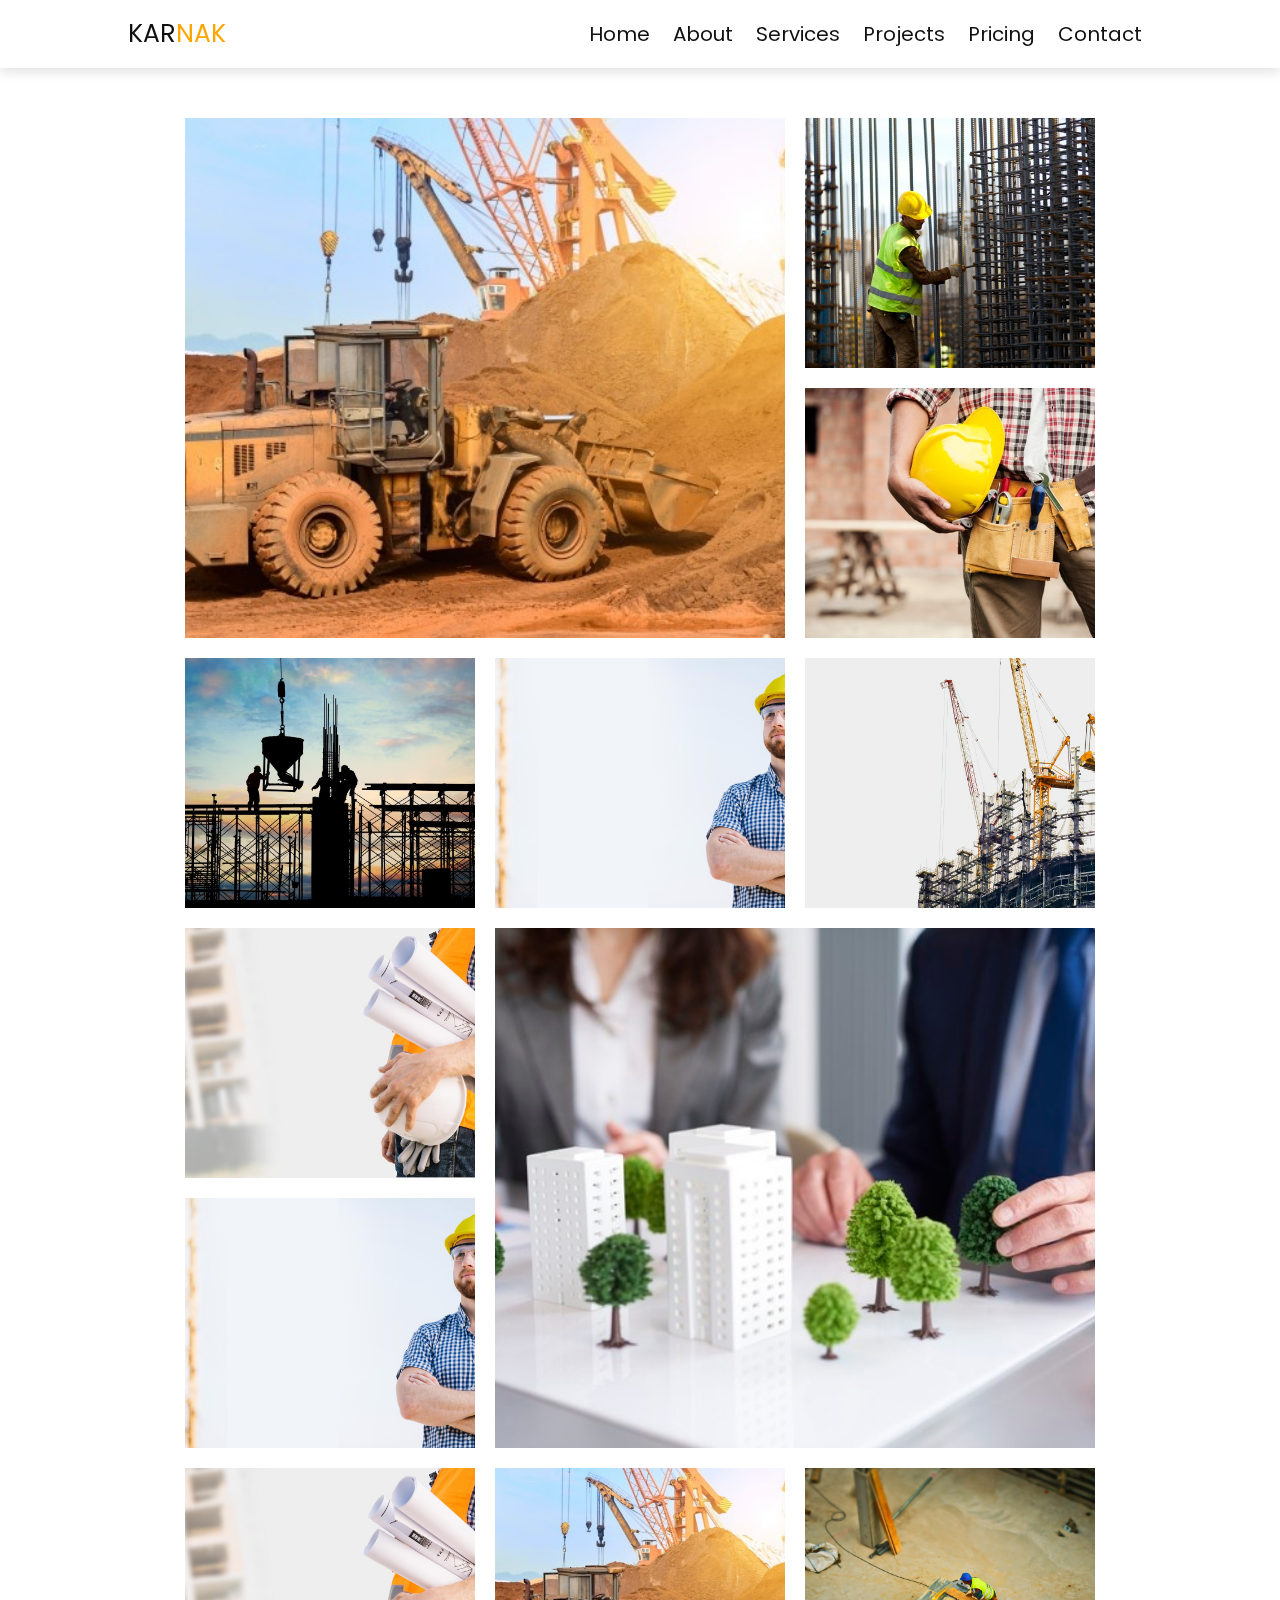
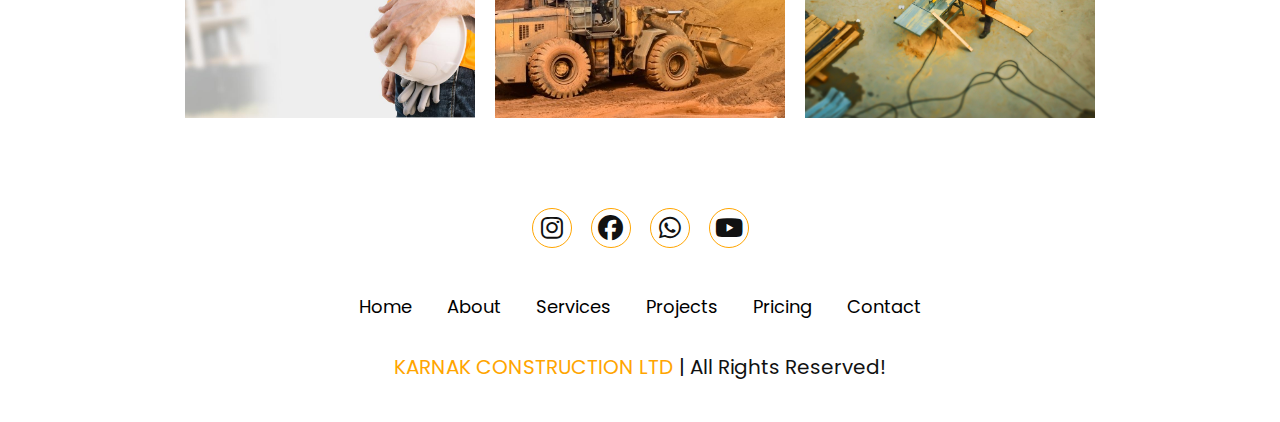
==== projects.html @ b7a1b961 "first commit" ====
<!DOCTYPE html>
<html lang="en">
<head>
    <meta charset="UTF-8">
    <meta http-equiv="X-UA-Compatible" content="IE=edge">
    <meta name="viewport" content="width=device-width, initial-scale=1.0">
    <title>All projects </title>
    <link rel="shortcut icon" href="images/client-logo-1.png" type="image/x-icon">
    <link rel="stylesheet" href="style.css">
    <link rel="stylesheet"href="https://cdnjs.cloudflare.com/ajax/libs/font-awesome/6.1.1/css/all.min.css">
</head>
<body>
    <header class="header">

        <a href="#" class="logo">KAR<span>NAK</span></a>
     
        <nav class="navbar">
           <a href="index.html">home</a>
           <a href="index.html#about"> about</a>
           <a href="index.html#services">services</a>
           <a href="index.html#projects">projects</a>
           <a href="index.html#pricing">pricing</a>
           <a href="index.html#contact">contact</a>
             
        
        </nav>
     
       
     
     </header>

     <div class="image-gallery">

        <div class="image-box">
          <img src="images/blog-1.jpg" alt="img.jpg" />
          <div class="overlay">
            <div class="details">
              <h3 class="title">
                <a href="#">Construction</a>
              </h3>
              <span class="category">
                <a href="#">Category</a>
              </span>
            </div>
          </div>
        </div>

        <div class="image-box">
          <img src="images/blog-2.jpg" alt="img.jpg" />
          <div class="overlay">
            <div class="details">
              <h3 class="title">
                <a href="#">Construction</a>
              </h3>
              <span class="category">
                <a href="#">Category</a>
              </span>
            </div>
          </div>
        </div>

        <div class="image-box">
          <img src="images/blog-3.jpg" alt="img.jpg" />
          <div class="overlay">
            <div class="details">
              <h3 class="title">
                <a href="#">Construction</a>
              </h3>
              <span class="category">
                <a href="#">Category</a>
              </span>
            </div>
          </div>
        </div>

        <div class="image-box">
          <img src="images/blog-4.jpg" alt="img.jpg" />
          <div class="overlay">
            <div class="details">
              <h3 class="title">
                <a href="#">Construction</a>
              </h3>
              <span class="category">
                <a href="#">Category</a>
              </span>
            </div>
          </div>
        </div>

        <div class="image-box">
          <img src="images/home-slide-1.jpg" alt="img.jpg" />
          <div class="overlay">
            <div class="details">
              <h3 class="title">
                <a href="#">Construction</a>
              </h3>
              <span class="category">
                <a href="#">Category</a>
              </span>
            </div>
          </div>
        </div>

        <div class="image-box">
          <img src="images/home-slide-2.jpg" alt="img.jpg" />
          <div class="overlay">
            <div class="details">
              <h3 class="title">
                <a href="#">Construction</a>
              </h3>
              <span class="category">
                <a href="#">Category</a>
              </span>
            </div>
          </div>
        </div>

        <div class="image-box">
          <img src="images/home-slide-3.jpg" alt="img.jpg" />
          <div class="overlay">
            <div class="details">
              <h3 class="title">
                <a href="#">Construction</a>
              </h3>
              <span class="category">
                <a href="#">Category</a>
              </span>
            </div>
          </div>
        </div>

        <div class="image-box">
          <img src="images/blog-6.jpg" alt="img.jpg" />
          <div class="overlay">
            <div class="details">
              <h3 class="title">
                <a href="#">Construction</a>
              </h3>
              <span class="category">
                <a href="#">Category</a>
              </span>
            </div>
          </div>
        </div>

        <div class="image-box">
          <img src="images/home-slide-1.jpg" alt="img.jpg" />
          <div class="overlay">
            <div class="details">
              <h3 class="title">
                <a href="#">Construction</a>
              </h3>
              <span class="category">
                <a href="#">Category</a>
              </span>
            </div>
          </div>
        </div>

        <div class="image-box">
          <img src="images/home-slide-3.jpg" alt="img.jpg" />
          <div class="overlay">
            <div class="details">
              <h3 class="title">
                <a href="#">Construction</a>
              </h3>
              <span class="category">
                <a href="#">Category</a>
              </span>
            </div>
          </div>
        </div>

        <div class="image-box">
          <img src="images/blog-1.jpg" alt="img.jpg" />
          <div class="overlay">
            <div class="details">
              <h3 class="title">
                <a href="#">Construction</a>
              </h3>
              <span class="category">
                <a href="#">Category</a>
              </span>
            </div>
          </div>
        </div>

        <div class="image-box">
          <img src="images/pexels-pixabay-159375.jpg" alt="img.jpg" />
          <div class="overlay">
            <div class="details">
              <h3 class="title">
                <a href="#">Construction</a>
              </h3>
              <span class="category">
                <a href="#">Category</a>
              </span>
            </div>
          </div>
        </div>

    </div>

    <section class="footer">

        <div class="social">
            <a href="#"><i class="fa-brands fa-instagram"></i></a>
            <a href="#"><i class="fa-brands fa-facebook"></i></a>
            <a href="#"><i class="fa-brands fa-whatsapp"></i></a>
            <a href="#"><i class="fa-brands fa-youtube"></i></a>
        </div>
        
         <ul class="list">
          <li> <a href="index.html">home</a> </li>
          <li> <a href="index.htmlabout">about</a>    </li>
          <li> <a href="index.html#services">services</a>  </li>
          <li> <a href="index.html#projects">projects</a>  </li>
          <li> <a href="index.html#pricing">pricing</a>  </li>
          <li> <a href="index.html#contact">contact</a>  </li>
          
          </ul>
            <p class="credit"> <span>KARNAK CONSTRUCTION LTD</span> | all rights reserved! </p>
        
        </section>
 <script src="script.js"></script>
</body>
</html>
---- style.css ----
@import url("https://fonts.googleapis.com/css2?family=Poppins:wght@100;200;300;400;500;600&display=swap");
:root {
  --yellow:orange;
  --black:#111;
  --white:#fff;
  --light-color:#666;
  --light-bg:#eee;
  --box-shadow:0 .5rem 1rem rgba(0,0,0,.1);
  --border:.1rem solid rgba(0,0,0,.3);
}

* {
  font-family: 'Poppins', sans-serif;
  margin: 0;
  padding: 0;
  -webkit-box-sizing: border-box;
          box-sizing: border-box;
  outline: none;
  border: none;
  text-decoration: none;
}


html {
  font-size: 62.5%;
  overflow-x: hidden;
  scroll-behavior: smooth;
  scroll-padding-top: 7rem;
}

html::-webkit-scrollbar {
  width: 1rem;
}

html::-webkit-scrollbar-track {
  background: transparent;
}

html::-webkit-scrollbar-thumb {
  background: var(--yellow);
}

section {
  padding: 5rem 10%;
}

.heading {
  margin-bottom: 3rem;
  font-size: 3rem;
  color: var(--black);
  text-transform: capitalize;
  padding-left: 1rem;
  border-left: 1rem solid var(--yellow);
}


.btn {
  display: inline-block;
  margin-top: 1rem;
  padding: 1rem 3rem;
  background: var(--black);
  box-shadow: rgb(114, 113, 113) 4px 4px 4px;
  border-radius: 8px;
  transition: transform 200ms, box-shadow 200ms ;
  color: var(--white);
  cursor:pointer;
  font-size: 1.7rem;
  text-transform: capitalize;
  -webkit-transition: .2s linear;
  transition: .2s linear;
}

.btn:hover {
  background: var(--yellow);
  color: var(--black);
}

.btn:active{
  transform: translateY(4px) translateX(4px);
  box-shadow: #094c66 0px 0px 0px;
}

@-webkit-keyframes fadeIn {
  0% {
    top: 50%;
    opacity: 0;
  }
}

@keyframes fadeIn {
  0% {
    top: 50%;
    opacity: 0;
  }
}

.header {
  position: -webkit-sticky;
  position: sticky;
  top: 0;
  left: 0;
  right: 0;
  -webkit-box-shadow: var(--box-shadow);
          box-shadow: var(--box-shadow);
  padding: 1.5rem 10%;
  display: -webkit-box;
  display: -ms-flexbox;
  display: flex;
  -webkit-box-align: center;
      -ms-flex-align: center;
          align-items: center;
  -webkit-box-pack: justify;
      -ms-flex-pack: justify;
          justify-content: space-between;
  z-index: 1000;
  background: var(--white);
  
}

.header .logo {
  font-size: 2.5rem;
  color: var(--black);
  text-transform: capitalize;
}

.header .logo span {
  /* color: var(--yellow); */
  color: orange;
}

.header .navbar a {
  font-size: 2rem;
  color: var(--black);
  text-transform: capitalize;
  margin: 0 1rem;
}

.header .navbar a:hover {
  color: var(--yellow);

}

/* .header .icons {
   display: none;
}

 #menu-btn{
    display: none;
    see line 723
} */  

.contact-info {
  position: fixed;
  top: 0;
  right: 0;
  width: 35rem;
  background: var(--white);
  height: 100%;
  text-align: center;
  z-index: 1100;
  padding: 0 2rem;
  padding-top: 5rem;
  display: none;
}

.contact-info.active {
  -webkit-box-shadow: 0 0 0 100vw rgba(0, 0, 0, 0.7);
          box-shadow: 0 0 0 100vw rgba(0, 0, 0, 0.7);
  display: block;
}

.contact-info #close-contact-info {
  position: absolute;
  top: 1rem;
  right: 1.5rem;
  cursor: pointer;
  font-size: 4rem;
  color: var(--black);
}

.contact-info #close-contact-info:hover {
  -webkit-transform: rotate(90deg);
          transform: rotate(90deg);
}

.contact-info .info {
  padding: 2rem 0;
}

.contact-info .info i {
  height: 5rem;
  width: 5rem;
  line-height: 5rem;
  font-size: 2rem;
  background: var(--light-bg);
  color: var(--black);
  cursor: pointer;
  text-align: center;
  margin-bottom: .5rem;
}

.contact-info .info i:hover {
  background: var(--black);
  color: var(--white);
}

.contact-info .info h3 {
  font-size: 2rem;
  color: var(--black);
  text-transform: capitalize;
  padding: 1rem 0;
}

.contact-info .info p {
  font-size: 1.5rem;
  color: var(--light-color);
  line-height: 2;
}

.contact-info .share {
  padding-top: 2rem;
  border-top: var(--border);
  margin-top: 1rem;
}

.contact-info .share a {
  height: 5rem;
  width: 5rem;
  line-height: 5rem;
  font-size: 2rem;
  background: var(--light-bg);
  color: var(--black);
  cursor: pointer;
  text-align: center;
  margin: 0 .3rem;
}

.contact-info .share a:hover {
  background: var(--black);
  color: var(--white);
}

.home {
  padding: 0;
}

.home .slide {
  min-height: 60rem;
  display: -webkit-box;
  display: -ms-flexbox;
  display: flex;
  -webkit-box-align: center;
      -ms-flex-align: center;
          align-items: center;
  position: relative;
  background-size: cover !important;
  background-position: center !important;
}

.home .slide::before {
  content: '';
  position: absolute;
  top: 0;
  left: 0;
  height: 100%;
  width: 100%;
  background: -webkit-gradient(linear, left top, right top, from(var(--white)), to(transparent));
  background: linear-gradient(90deg, var(--white), transparent);
}

.home .slide .content {
  width: 50rem;
  position: relative;
}

.home .slide .content h3 {
  font-size: 6rem;
  color: var(--black);
  text-transform: capitalize;
  text-transform: uppercase;
}

.home .slide .content p {
  font-size: 1.4rem;
  color: var(--light-color);
  line-height: 2;
  padding: 1rem 0;
}

.home .swiper-button-next,
.home .swiper-button-prev {
  top: initial;
  bottom: 0;
  left: initial;
  right: 0;
  height: 7rem;
  width: 7rem;
  line-height: 7rem;
  background: var(--white);
}

.home .swiper-button-next:hover,
.home .swiper-button-prev:hover {
  background: var(--yellow);
}

.home .swiper-button-next::after,
.home .swiper-button-prev::after {
  font-size: 2rem;
  color: var(--black);
}

.home .swiper-button-prev {
  right: 7rem;
}

.about .row {
  display: -webkit-box;
  display: -ms-flexbox;
  display: flex;
  -webkit-box-align: center;
      -ms-flex-align: center;
          align-items: center;
  -ms-flex-wrap: wrap;
      flex-wrap: wrap;
  gap: 3rem;
}

.about .row .video {
  -webkit-box-flex: 1;
      -ms-flex: 1 1 41rem;
          flex: 1 1 41rem;
          
}

.about .row .video video {
  width: 100%;
  border-radius: 50%;
}

.about .row .content {
  -webkit-box-flex: 1;
      -ms-flex: 1 1 41rem;
          flex: 1 1 41rem;
}

.about .row .content h3 {
  font-size: 3.5rem;
  color: var(--black);
  text-transform: capitalize;
}

.about .row .content p {
  font-size: 1.5rem;
  color: var(--light-color);
  line-height: 2;
  padding: 1rem 0;
}

.about .box-container {
  margin-top: 3rem;
  display: -ms-grid;
  display: grid;
  -ms-grid-columns: (minmax(16rem, 1fr))[auto-fit];
      grid-template-columns: repeat(auto-fit, minmax(16rem, 1fr));
  gap: 2rem;
  -webkit-box-align: end;
      -ms-flex-align: end;
          align-items: flex-end;
}

.about .box-container .box {
  text-align: center;
  background: var(--light-bg);
  padding: 3rem 2rem;
}

.about .box-container .box h3 {
  font-size: 4rem;
  color: var(--black);
  text-transform: capitalize;
}

.about .box-container .box p {
  font-size: 1.5rem;
  color: var(--light-color);
  line-height: 2;
  padding-top: .5rem;
}

.services {
  background: var(--light-bg);
}

.services .box-container {
  display: -ms-grid;
  display: grid;
  -ms-grid-columns: (minmax(25rem, 1fr))[auto-fit];
      grid-template-columns: repeat(auto-fit, minmax(25rem, 1fr));
  gap: 2rem;
}

.services .box-container .box {
  text-align: center;
  padding: 3rem;
  background: var(--white);
  -webkit-box-shadow: var(--box-shadow);
          box-shadow: var(--box-shadow);
  border: var(--border);
}

.services .box-container .box:hover img {
  -webkit-transform: translateY(-1rem);
          transform: translateY(-1rem);
}

.services .box-container .box img {
  height: 7rem;
  margin-bottom: .5rem;
  -webkit-transition: .2s linear;
  transition: .2s linear;
}

.services .box-container .box h3 {
  font-size: 1.7rem;
  color: var(--black);
  text-transform: capitalize;
  padding: 1rem 0;
}

.services .box-container .box p {
  font-size: 1.4rem;
  color: var(--light-color);
  line-height: 2;
}

.projects {
  /* background: var(--black); */
  /* background: repeating-linear-gradient(45deg, transparent, transparent 10px, rgb(230, 209, 95) 10px, rgb(233, 206, 54) 20px),
  linear-gradient(to bottom, #eee, #999); */
  background:white;
}

.projects .heading {
  color: var(--black);
}

.projects .box-container {
  display: -ms-grid;
  display: grid;
  -ms-grid-columns: (minmax(30rem, 1fr))[auto-fit];
      grid-template-columns: repeat(auto-fit, minmax(30rem, 1fr));
  gap: 2rem;
}



.projects .box-container .box {
  cursor: initial;
}

.projects .box-container .box:hover .image img {
  -webkit-transform: scale(1.1);
          transform: scale(1.1);
}

.projects .box-container .box .image {
  height: 40rem;
  overflow: hidden;
}

.projects .box-container .box .image img {
  height: 100%;
  width: 100%;
  -o-object-fit: cover;
     object-fit: cover;
  -webkit-transition: .2s linear;
  transition: .2s linear;
}

.projects .box-container .box .content {
  display: -webkit-box;
  display: -ms-flexbox;
  display: flex;
  background: var(--black);
  -webkit-box-pack: justify;
      -ms-flex-pack: justify;
          justify-content: space-between;
}

.projects .box-container .box .content .info {
  padding: 1rem 2rem;
}

.projects .box-container .box .content .info h3 {
  font-size: 1.7rem;
  color: var(--white);
  text-transform: capitalize;
}

.projects .box-container .box .content .info p {
  font-size: 1.5rem;
  color: var(--white);
  line-height: 2;
}



.pricing {
  background: var(--light-bg);
}

.pricing .box-container {
  display: -ms-grid;
  display: grid;
  -ms-grid-columns: (minmax(30rem, 1fr))[auto-fit];
      grid-template-columns: repeat(auto-fit, minmax(30rem, 1fr));
  gap: 2rem;
}

.pricing .box-container .box {
  background: var(--white);
  text-align: center;
  padding: 2rem;
  border: var(--border);
  -webkit-box-shadow: var(--box-shadow);
          box-shadow: var(--box-shadow);
}

.pricing .box-container .box i {
  font-size: 3rem;
  height: 7rem;
  width: 7rem;
  line-height: 7rem;
  border-radius: 50%;
  margin-bottom: 2rem;
  background: var(--yellow);
  color: var(--black);
}

.pricing .box-container .box h3 {
  font-size: 2rem;
  color: var(--black);
  text-transform: capitalize;
  font-weight: normal;
}

.pricing .box-container .box .price {
  padding: 1rem 0;
  font-size: 5rem;
  color: var(--black);
  text-transform: capitalize;
}

.pricing .box-container .box .price span {
  font-size: 2rem;
}

.pricing .box-container .box .list {
  padding: 1rem 0;
}

.pricing .box-container .box .list p {
  padding: 1rem 0;
  font-size: 1.4rem;
  color: var(--light-color);
  line-height: 2;
}

.contact {
  background: var(--black);
}

.contact .heading {
  color: var(--white);
}

.contact .row {
  display: -webkit-box;
  display: -ms-flexbox;
  display: flex;
  -ms-flex-wrap: wrap;
      flex-wrap: wrap;
  gap: 2rem;
}

.contact .row .map {
  -webkit-box-flex: 1;
      -ms-flex: 1 1 41rem;
          flex: 1 1 41rem;
  width: 100%;
}

.contact .row form {
  -webkit-box-flex: 1;
      -ms-flex: 1 1 41rem;
          flex: 1 1 41rem;
  background: var(--white);
  padding: 2rem;
}

.contact .row form h3 {
  font-size: 2.5rem;
  color: var(--black);
  text-transform: capitalize;
}

.contact .row form .box {
  margin: .7rem 0;
  width: 100%;
  padding: 1.5rem 0;
  border-bottom: var(--border);
  font-size: 1.6rem;
  color: var(--light-color);
}

.contact .row form .box:focus {
  border-color: var(--yellow);
}

.contact .row form textarea {
  height: 15rem;
  resize: none;
}



.logo-container {
  text-align: center;
}

.logo-container img {
  height: 10rem;
  pointer-events: none;
  -webkit-user-select: none;
     -moz-user-select: none;
      -ms-user-select: none;
          user-select: none;
}

.footer {
  text-align: center;
  color: #EEEEEE;
  padding: 40px 0;
}

.footer .social {
  text-align: center;
  padding-bottom: 45px;
  color: var(--black);
}

.footer .social a {
    font-size: 25px;
    color: var(--black);
    border: 1px solid var(--yellow);
    border-radius: 50%;
    line-height: 40px;
    display: inline-block;
    width: 40px;
    height: 40px;
    text-align: center;
    margin: 0 8px;
    transition: .5s ease-in-out;
  }


  .footer .social a:hover{
   color: var(--yellow);
  }

  .footer ul{
    margin-top: 0;
    padding: 0;
    font-size: 18px;
    line-height: 1.6;
    margin-bottom: 0;
    text-align: center;
  }

  .footer ul li a{
    color:black;
    text-transform: capitalize;
  }

  .footer ul li{
    display: inline-block;
    padding: 0 15px;
  }


  .footer ul li a:hover{
    color: var(--yellow);
  }
.footer .credit {
  font-size: 2rem;
  color: var(--black);
  text-transform: capitalize;
  margin-top: 2rem;
  padding-top: 1rem;
}

.footer .credit span {
  color: var(--yellow);
}

@media (max-width: 1200px) {
  .header {
    padding: 1.5rem 2rem;
  }
  section {
    padding: 3rem 5%;
  }
}

@media (max-width: 991px) {
  html {
    font-size: 55%;
  }
  section {
    padding: 3rem 2rem;
  }
  .header  #menu-btn {
    display: inline-block;
  }
  .header .navbar {
    position: absolute;
    top: 99%;
    left: 0;
    right: 0;
    background: var(--white);
    border-top: var(--border);
    border-bottom: var(--border);
    -webkit-clip-path: polygon(0 0, 100% 0, 100% 0, 0 0);
            clip-path: polygon(0 0, 100% 0, 100% 0, 0 0);
    -webkit-transition: .2s linear;
    transition: .2s linear;
  }
  .header .navbar.active {
    -webkit-clip-path: polygon(0 0, 100% 0, 100% 100%, 0 100%);
            clip-path: polygon(0 0, 100% 0, 100% 100%, 0 100%);
  }
  .header .navbar a {
    display: block;
    margin: 2rem;
  }
}

@media (max-width: 768px) {
  .header .search-form {
    width: 90%;
  }
  .header .login-form {
    width: 90%;
  }
  .home .slide {
    -webkit-box-pack: center;
        -ms-flex-pack: center;
            justify-content: center;
  }
  .home .slide .content {
    text-align: center;
  }
  .home .slide .content h3 {
    font-size: 3rem;
  }
}

@media (max-width: 450px) {
  html {
    font-size: 50%;
  }
  .about .row .content h3 {
    font-size: 2.5rem;
  }
}




/* projects.html css starts  */


.image-gallery {
    width: 100%;
    max-width: 950px;
    margin: 0 auto;
    padding: 50px 20px;
    display: grid;
    grid-template-columns: repeat(auto-fit, minmax(250px, 1fr));
    grid-auto-rows: 250px;
    grid-auto-flow: dense;
    grid-gap: 20px;
  }
  
  .image-gallery .image-box {
    position: relative;
    background-color: #d7d7d8;
    overflow: hidden;
  }
  
  .image-gallery .image-box:nth-child(7n + 1) {
    grid-column: span 2;
    grid-row: span 2;
  }
  
  .image-gallery .image-box img {
    width: 100%;
    height: 100%;
    object-fit: cover;
    transition: all 0.5s ease;
  }
  
  .image-gallery .image-box:hover img {
    transform: scale(1.1);
  }
  
  .image-gallery .image-box .overlay {
    position: absolute;
    top: 0;
    right: 0;
    bottom: 0;
    left: 0;
    background-color: #fafafaf2;
    display: flex;
    align-items: center;
    justify-content: center;
    opacity: 0;
    transition: all 0.5s ease;
    z-index: 1;
  }
  
  .image-gallery .image-box:hover .overlay {
    top: 20px;
    right: 20px;
    bottom: 20px;
    left: 20px;
    opacity: 1;
  }
  
  .image-gallery .image-box .details {
    text-align: center;
  }
  
  .image-gallery .image-box .details .title {
    margin-bottom: 8px;
    font-size: 24px;
    font-weight: 600;
    position: relative;
    top: -5px;
    opacity: 0;
    visibility: hidden;
    transition: all 0.3s ease;
  }
  
  .image-gallery .image-box .details .category {
    font-size: 18px;
    font-weight: 400;
    position: relative;
    bottom: -5px;
    opacity: 0;
    visibility: hidden;
    transition: all 0.3s ease;
  }
  
  .image-gallery .image-box:hover .details .title {
    top: 0px;
    opacity: 1;
    visibility: visible;
    transition: all 0.3s 0.2s ease;
  }
  
  .image-gallery .image-box:hover .details .category {
    bottom: 0;
    opacity: 1;
    visibility: visible;
    transition: all 0.3s 0.2s ease;
  }
  
  .image-gallery .image-box .details .title a,
  .image-gallery .image-box .details .category a {
    color: #222222;
    text-decoration: none;
  }
  
  /* Let's make it responsive */
  @media (max-width: 768px) {
    .image-gallery {
      grid-template-columns: repeat(auto-fit, minmax(250px, 1fr));
      grid-auto-rows: 250px;
    }
  
    .image-gallery .image-box:nth-child(7n + 1) {
      grid-column: unset;
      grid-row: unset;
    }
  }
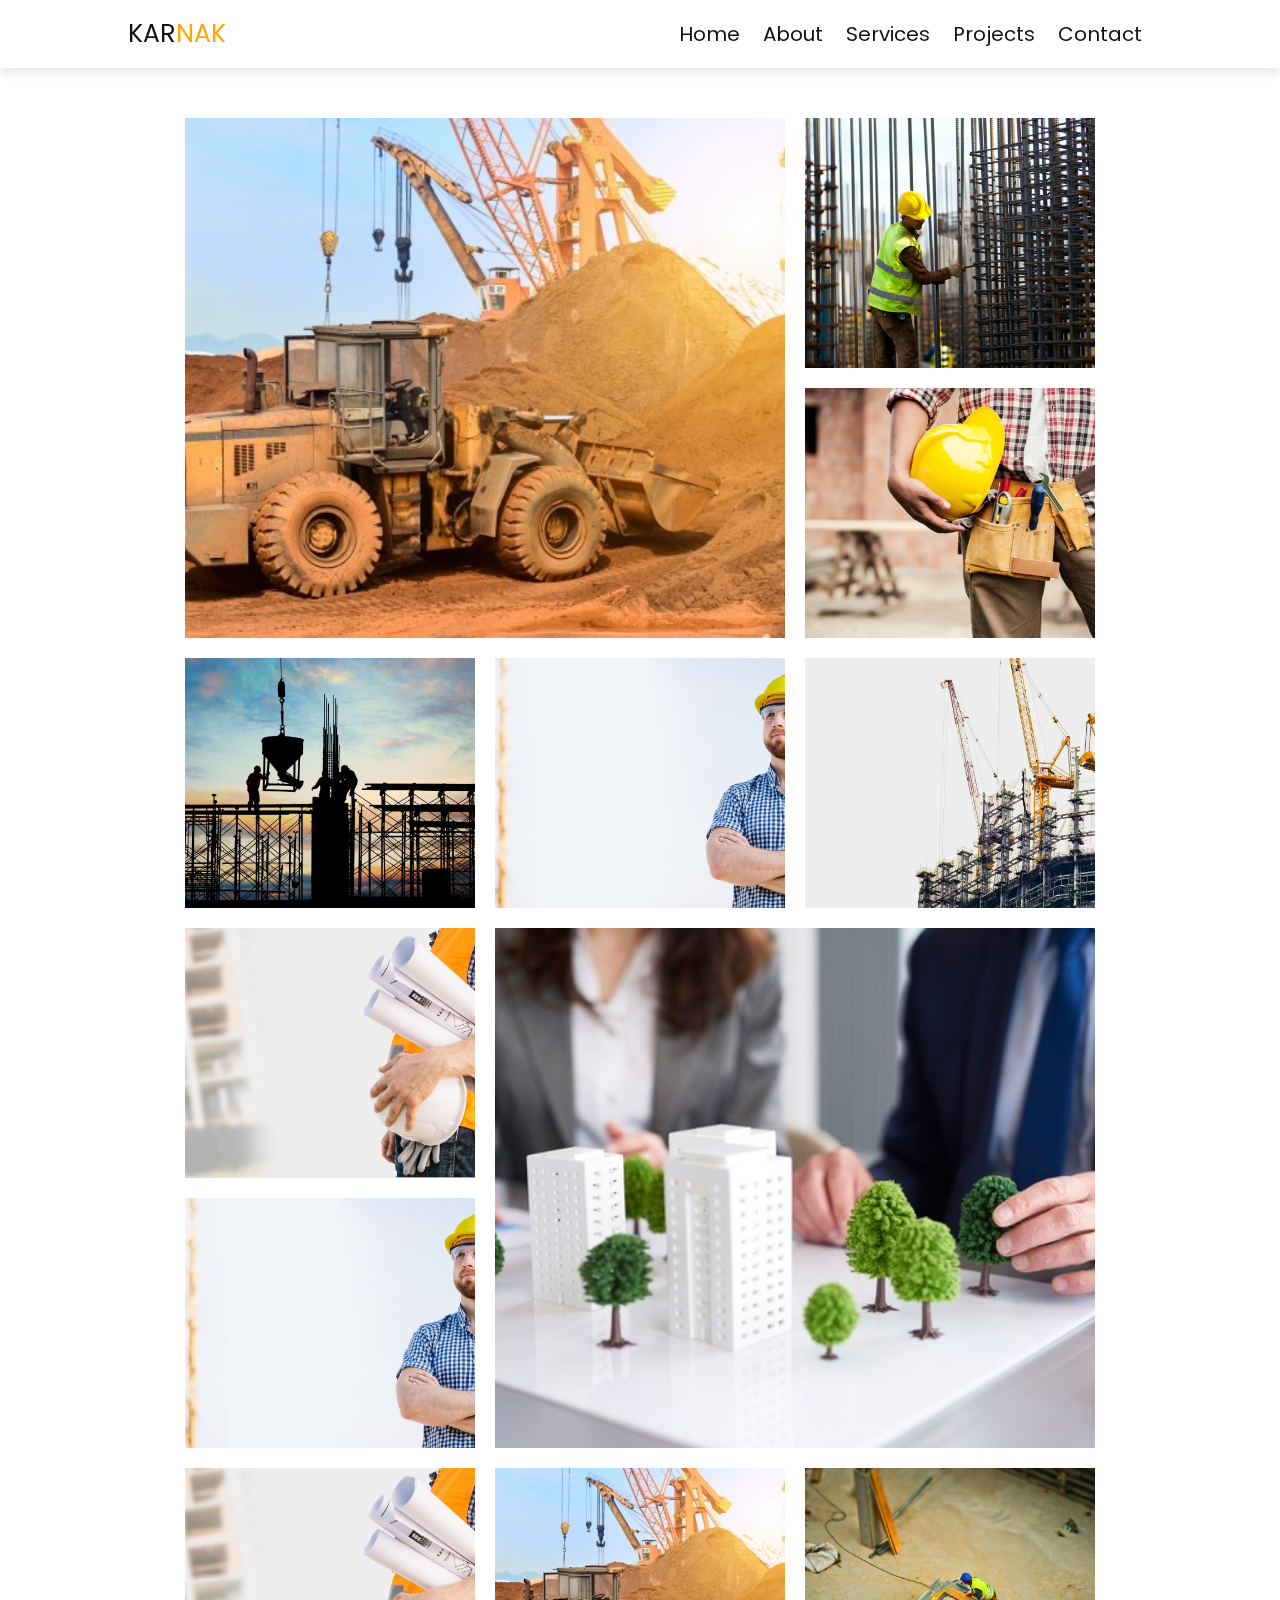
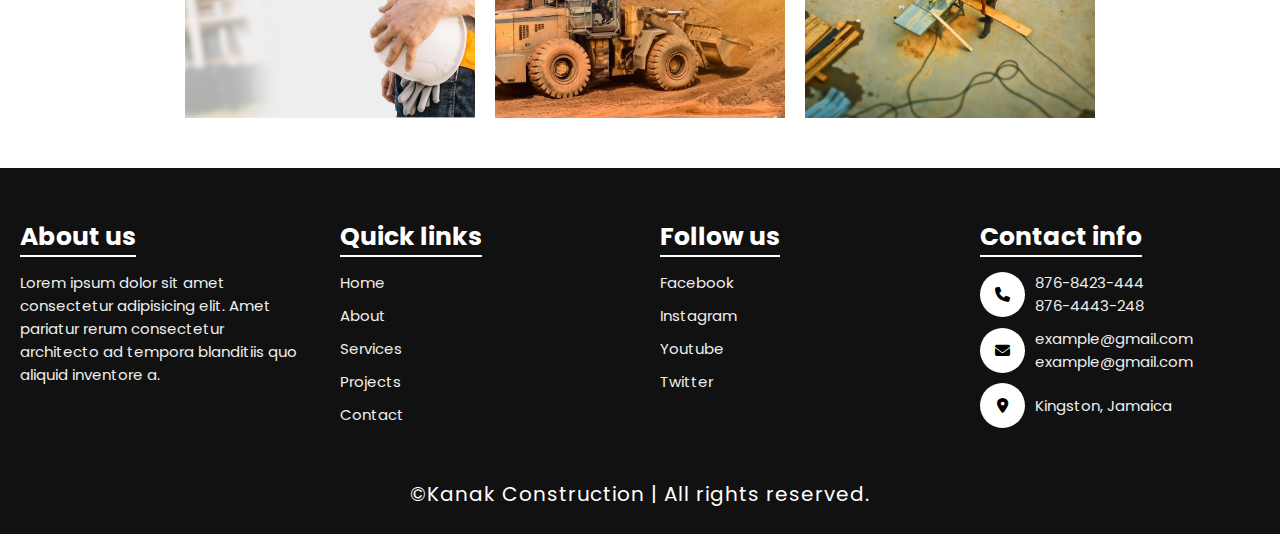
==== commit e92b599b: "updated files" ====
--- a/projects.html
+++ b/projects.html
@@ -10,24 +10,28 @@
     <link rel="stylesheet"href="https://cdnjs.cloudflare.com/ajax/libs/font-awesome/6.1.1/css/all.min.css">
 </head>
 <body>
-    <header class="header">
-
-        <a href="#" class="logo">KAR<span>NAK</span></a>
-     
-        <nav class="navbar">
-           <a href="index.html">home</a>
-           <a href="index.html#about"> about</a>
-           <a href="index.html#services">services</a>
-           <a href="index.html#projects">projects</a>
-           <a href="index.html#pricing">pricing</a>
-           <a href="index.html#contact">contact</a>
-             
-        
-        </nav>
-     
-       
-     
-     </header>
+  
+  <header class="header">
+
+    <a href="#" class="logo">KAR<span>NAK</span></a>
+ 
+    <input type="checkbox" id ="menu-bar">
+    <label for="menu-bar" class ="fas fa-bars"></label>
+ 
+    <nav class="navbar">
+       <a href="index.html">home</a>
+       <a href="#about">about</a>
+       <a href="#services">services</a>
+       <a href="#projects">projects</a>
+       <!-- <a href="#pricing">pricing</a> -->
+       <a href="#contact">contact</a>
+    </nav>
+ 
+   
+ 
+   
+ 
+ </header>
 
      <div class="image-gallery">
 
@@ -201,27 +205,54 @@
 
     </div>
 
-    <section class="footer">
-
-        <div class="social">
-            <a href="#"><i class="fa-brands fa-instagram"></i></a>
-            <a href="#"><i class="fa-brands fa-facebook"></i></a>
-            <a href="#"><i class="fa-brands fa-whatsapp"></i></a>
-            <a href="#"><i class="fa-brands fa-youtube"></i></a>
-        </div>
-        
-         <ul class="list">
-          <li> <a href="index.html">home</a> </li>
-          <li> <a href="index.htmlabout">about</a>    </li>
-          <li> <a href="index.html#services">services</a>  </li>
-          <li> <a href="index.html#projects">projects</a>  </li>
-          <li> <a href="index.html#pricing">pricing</a>  </li>
-          <li> <a href="index.html#contact">contact</a>  </li>
-          
-          </ul>
-            <p class="credit"> <span>KARNAK CONSTRUCTION LTD</span> | all rights reserved! </p>
-        
-        </section>
+    <div class="footer">
+
+      <div class="box-container">
+   
+          <div class="box">
+              <h3>About us</h3>
+              <p>Lorem ipsum dolor sit amet consectetur adipisicing elit. Amet pariatur rerum consectetur architecto ad tempora blanditiis quo aliquid inventore a.</p>
+          </div>
+   
+          <div class="box">
+              <h3>Quick links</h3>
+              <a href="index.html">Home</a>
+              <a href="index.html#about">About</a>
+              <a href="index.html#services">Services</a>
+              <a href="index.html#projects">Projects</a>
+              <a href="index.html#contact">Contact</a>
+          </div>
+   
+          <div class="box">
+            <h3>Follow us</h3>
+            <a href="#">Facebook</a>
+            <a href="#">Instagram</a>
+            <a href="#">Youtube</a>
+            <a href="#">Twitter</a>
+        </div>
+   
+          <div class="box">
+              <h3>Contact info</h3>
+              <div class="info">
+                  <i class="fas fa-phone"></i>
+                  <p> 876-8423-444 <br> 876-4443-248 </p>
+              </div>
+              <div class="info">
+                  <i class="fas fa-envelope"></i>
+                  <p> example@gmail.com <br> example@gmail.com </p>
+              </div>
+              <div class="info">
+                  <i class="fas fa-map-marker-alt"></i>
+                  <p> Kingston, Jamaica </p>
+              </div>
+          </div>
+   
+      </div>
+   
+      <h1 class="credit"> &copy;Kanak Construction | All rights reserved. </h1>
+   
+   </div>
+   
  <script src="script.js"></script>
 </body>
 </html>--- a/style.css
+++ b/style.css
@@ -80,19 +80,6 @@
   box-shadow: #094c66 0px 0px 0px;
 }
 
-@-webkit-keyframes fadeIn {
-  0% {
-    top: 50%;
-    opacity: 0;
-  }
-}
-
-@keyframes fadeIn {
-  0% {
-    top: 50%;
-    opacity: 0;
-  }
-}
 
 .header {
   position: -webkit-sticky;
@@ -117,6 +104,18 @@
   
 }
 
+header input{
+display: none;
+}
+
+header label{
+  font-size: 3rem;
+  color:var(--black);
+  cursor: pointer;
+  visibility: hidden; 
+  opacity: 0;
+}
+
 .header .logo {
   font-size: 2.5rem;
   color: var(--black);
@@ -140,105 +139,9 @@
 
 }
 
-/* .header .icons {
-   display: none;
-}
-
- #menu-btn{
-    display: none;
-    see line 723
-} */  
-
-.contact-info {
-  position: fixed;
-  top: 0;
-  right: 0;
-  width: 35rem;
-  background: var(--white);
-  height: 100%;
-  text-align: center;
-  z-index: 1100;
-  padding: 0 2rem;
-  padding-top: 5rem;
-  display: none;
-}
-
-.contact-info.active {
-  -webkit-box-shadow: 0 0 0 100vw rgba(0, 0, 0, 0.7);
-          box-shadow: 0 0 0 100vw rgba(0, 0, 0, 0.7);
-  display: block;
-}
-
-.contact-info #close-contact-info {
-  position: absolute;
-  top: 1rem;
-  right: 1.5rem;
-  cursor: pointer;
-  font-size: 4rem;
-  color: var(--black);
-}
-
-.contact-info #close-contact-info:hover {
-  -webkit-transform: rotate(90deg);
-          transform: rotate(90deg);
-}
-
-.contact-info .info {
-  padding: 2rem 0;
-}
-
-.contact-info .info i {
-  height: 5rem;
-  width: 5rem;
-  line-height: 5rem;
-  font-size: 2rem;
-  background: var(--light-bg);
-  color: var(--black);
-  cursor: pointer;
-  text-align: center;
-  margin-bottom: .5rem;
-}
-
-.contact-info .info i:hover {
-  background: var(--black);
-  color: var(--white);
-}
-
-.contact-info .info h3 {
-  font-size: 2rem;
-  color: var(--black);
-  text-transform: capitalize;
-  padding: 1rem 0;
-}
-
-.contact-info .info p {
-  font-size: 1.5rem;
-  color: var(--light-color);
-  line-height: 2;
-}
-
-.contact-info .share {
-  padding-top: 2rem;
-  border-top: var(--border);
-  margin-top: 1rem;
-}
-
-.contact-info .share a {
-  height: 5rem;
-  width: 5rem;
-  line-height: 5rem;
-  font-size: 2rem;
-  background: var(--light-bg);
-  color: var(--black);
-  cursor: pointer;
-  text-align: center;
-  margin: 0 .3rem;
-}
-
-.contact-info .share a:hover {
-  background: var(--black);
-  color: var(--white);
-}
+
+
+
 
 .home {
   padding: 0;
@@ -496,6 +399,7 @@
   font-size: 1.7rem;
   color: var(--white);
   text-transform: capitalize;
+
 }
 
 .projects .box-container .box .content .info p {
@@ -569,7 +473,10 @@
 
 .contact {
   background: var(--black);
-}
+  margin-bottom: -10px;
+
+}
+
 
 .contact .heading {
   color: var(--white);
@@ -624,85 +531,79 @@
 }
 
 
-
-.logo-container {
+.footer{
+  margin-top: 0;
+  padding-top: 2rem;
+  background: var(--black);
+  background-size: cover;
+  background-position: center;
+}
+
+.footer .box-container{
+  display: flex;
+  flex-wrap: wrap;
+}
+
+.footer .box-container .box{
+  flex:1 1 25rem;
+  margin:2rem;
+}
+
+.footer .box-container .box h3{
+  font-size: 2.5rem;
+  padding:1rem 0;
+  color:rgb(255, 255, 255);
+  text-decoration: underline;
+  text-underline-offset: 1rem;
+}
+
+.footer .box-container .box p{
+  font-size: 1.5rem;
+  padding:.5rem 0;
+  color:#eee;
+}
+
+.footer .box-container .box a{
+  display: block;
+  font-size: 1.5rem;
+  padding:.5rem 0;
+  color:#eee;
+}
+
+.footer .box-container .box a:hover{
+  text-decoration: underline;
+}
+
+.footer .box-container .box .info{
+  display: flex;
+  align-items: center;
+}
+
+.footer .box-container .box .info i{
+  margin:.5rem 0;
+  margin-right: 1rem;
+  border-radius: 50%;
+  background:#fff;
+  color:var(--pink);
+  font-size: 1.5rem;
+  height:4.5rem;
+  width:4.5rem;
+  line-height: 4.5rem;
   text-align: center;
 }
 
-.logo-container img {
-  height: 10rem;
-  pointer-events: none;
-  -webkit-user-select: none;
-     -moz-user-select: none;
-      -ms-user-select: none;
-          user-select: none;
-}
-
-.footer {
+.footer .credit{
+  font-size: 2rem;
+  font-weight: normal;
+  letter-spacing: .1rem;
+  color:#fff;
+  border-top: .1rem solid var(--black);
+  padding:2.5rem 1rem;
   text-align: center;
-  color: #EEEEEE;
-  padding: 40px 0;
-}
-
-.footer .social {
-  text-align: center;
-  padding-bottom: 45px;
-  color: var(--black);
-}
-
-.footer .social a {
-    font-size: 25px;
-    color: var(--black);
-    border: 1px solid var(--yellow);
-    border-radius: 50%;
-    line-height: 40px;
-    display: inline-block;
-    width: 40px;
-    height: 40px;
-    text-align: center;
-    margin: 0 8px;
-    transition: .5s ease-in-out;
-  }
-
-
-  .footer .social a:hover{
-   color: var(--yellow);
-  }
-
-  .footer ul{
-    margin-top: 0;
-    padding: 0;
-    font-size: 18px;
-    line-height: 1.6;
-    margin-bottom: 0;
-    text-align: center;
-  }
-
-  .footer ul li a{
-    color:black;
-    text-transform: capitalize;
-  }
-
-  .footer ul li{
-    display: inline-block;
-    padding: 0 15px;
-  }
-
-
-  .footer ul li a:hover{
-    color: var(--yellow);
-  }
-.footer .credit {
-  font-size: 2rem;
-  color: var(--black);
-  text-transform: capitalize;
-  margin-top: 2rem;
-  padding-top: 1rem;
-}
-
-.footer .credit span {
-  color: var(--yellow);
-}
+  margin-bottom: 0;
+}
+
+
 
 @media (max-width: 1200px) {
   .header {
@@ -713,6 +614,12 @@
   }
 }
 
+/* //////////////////////// */
+
+
+
+
+/* ///////////////////////// */
 @media (max-width: 991px) {
   html {
     font-size: 55%;
@@ -720,39 +627,43 @@
   section {
     padding: 3rem 2rem;
   }
-  .header  #menu-btn {
-    display: inline-block;
-  }
-  .header .navbar {
+  
+}
+
+@media (max-width: 768px) {
+  header label{
+    visibility: visible;
+    opacity: 1;
+}
+
+header .navbar{
     position: absolute;
-    top: 99%;
-    left: 0;
-    right: 0;
-    background: var(--white);
-    border-top: var(--border);
-    border-bottom: var(--border);
-    -webkit-clip-path: polygon(0 0, 100% 0, 100% 0, 0 0);
-            clip-path: polygon(0 0, 100% 0, 100% 0, 0 0);
-    -webkit-transition: .2s linear;
+    top:100%; left: 0;
+    width:100%;
+    background:#fff;
+    padding:1rem 2rem;
+    border-top: .1rem solid rgba(0,0,0,.2);
+    box-shadow: 0 .5rem 1rem rgba(0,0,0,.1);
+    transform-origin: top;
+    transform: scaleY(0);
+    opacity: 0;
     transition: .2s linear;
-  }
-  .header .navbar.active {
-    -webkit-clip-path: polygon(0 0, 100% 0, 100% 100%, 0 100%);
-            clip-path: polygon(0 0, 100% 0, 100% 100%, 0 100%);
-  }
-  .header .navbar a {
+}
+
+header .navbar a{
     display: block;
-    margin: 2rem;
-  }
-}
-
-@media (max-width: 768px) {
-  .header .search-form {
-    width: 90%;
-  }
-  .header .login-form {
-    width: 90%;
-  }
+    margin:2rem 0;
+    font-size: 2rem;
+}
+
+header input:checked ~ .navbar{
+    transform: scaleY(1);
+    opacity: 1;
+}
+
+header input:checked ~ label::before{
+    content:'\f00d';
+}
   .home .slide {
     -webkit-box-pack: center;
         -ms-flex-pack: center;
@@ -895,4 +806,4 @@
       grid-row: unset;
     }
   }
-  +  
